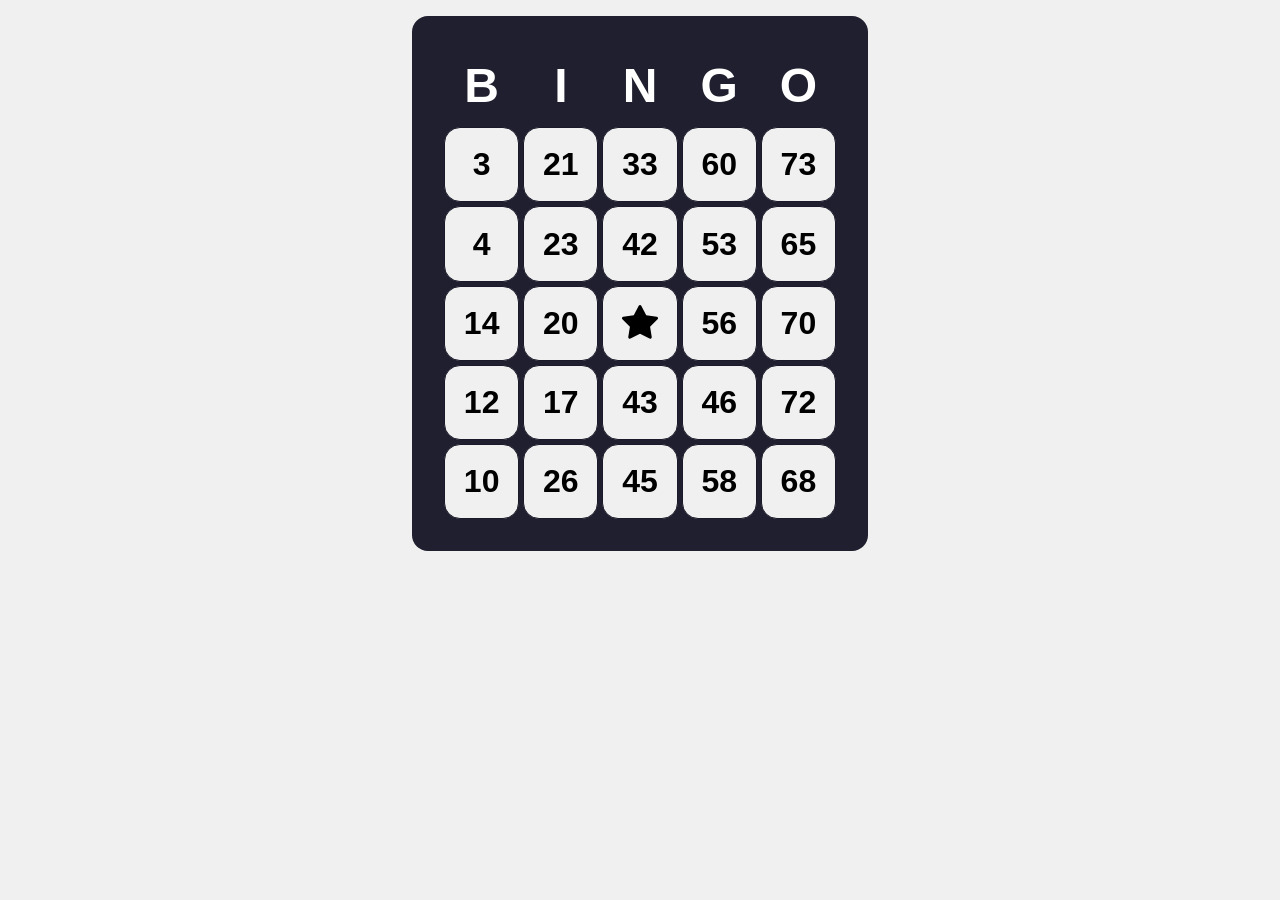
==== index.html @ 9dfc44ac "Add files via upload" ====
<!DOCTYPE html>
<html lang="en">
<head>
    <meta charset="UTF-8" />
    <meta name="viewport" content="width=device-width, initial-scale=1.0" />

    <title>Online Bingo Card Generator | Free Bingo Game by Zam Hendrick</title>

    <meta
        name="description"
        content="Generate and play free online Bingo cards instantly. Interactive Bingo board with randomized numbers and free center space."
    />

    <meta
        name="keywords"
        content="bingo, online bingo, bingo card generator, free bingo, bingo game"
    />

    <meta name="author" content="Zam Hendrick" />
    <meta property="og:title" content="Online Bingo Card Generator">
<meta property="og:description" content="Generate and play Bingo cards online for free.">
<meta property="og:type" content="website">
<meta property="og:image" content="/preview.jpg">

    <link rel="canonical" href="https://your-domain.com/" />

    <link rel="stylesheet" href="style.css" />
</head>
<body>
    <header>
        <h1>Online Bingo Card Generator</h1>
        <p>Play Bingo online with automatically generated cards.</p>
    </header>

    <main>
            <div
                class="grid"
                role="grid"
                aria-label="Bingo game board"
            >
                <div class="grid__cell grid__cell__header" role="columnheader">B</div>
                <div class="grid__cell grid__cell__header" role="columnheader">I</div>
                <div class="grid__cell grid__cell__header" role="columnheader">N</div>
                <div class="grid__cell grid__cell__header" role="columnheader">G</div>
                <div class="grid__cell grid__cell__header" role="columnheader">O</div>

                <!-- Cells -->

                <div class="grid__cell grid__cell--B" role="gridcell"></div>
                <div class="grid__cell grid__cell--I" role="gridcell"></div>
                <div class="grid__cell grid__cell--N" role="gridcell"></div>
                <div class="grid__cell grid__cell--G" role="gridcell"></div>
                <div class="grid__cell grid__cell--O" role="gridcell"></div>

                <div class="grid__cell grid__cell--B" role="gridcell"></div>
                <div class="grid__cell grid__cell--I" role="gridcell"></div>
                <div class="grid__cell grid__cell--N" role="gridcell"></div>
                <div class="grid__cell grid__cell--G" role="gridcell"></div>
                <div class="grid__cell grid__cell--O" role="gridcell"></div>

                <div class="grid__cell grid__cell--B" role="gridcell"></div>
                <div class="grid__cell grid__cell--I" role="gridcell"></div>

                <div
                    class="grid__cell"
                    role="gridcell"
                    aria-label="Free Space"
                >
                    <img
                        src="star.svg"
                        class="icon"
                        alt="Free space"
                    />
                </div>

                <div class="grid__cell grid__cell--G" role="gridcell"></div>
                <div class="grid__cell grid__cell--O" role="gridcell"></div>

                <div class="grid__cell grid__cell--B" role="gridcell"></div>
                <div class="grid__cell grid__cell--I" role="gridcell"></div>
                <div class="grid__cell grid__cell--N" role="gridcell"></div>
                <div class="grid__cell grid__cell--G" role="gridcell"></div>
                <div class="grid__cell grid__cell--O" role="gridcell"></div>

                <div class="grid__cell grid__cell--B" role="gridcell"></div>
                <div class="grid__cell grid__cell--I" role="gridcell"></div>
                <div class="grid__cell grid__cell--N" role="gridcell"></div>
                <div class="grid__cell grid__cell--G" role="gridcell"></div>
                <div class="grid__cell grid__cell--O" role="gridcell"></div>
            </div>
    </main>

    <script src="script.js" defer></script>
</body>
</html>
---- style.css ----
* {
    box-sizing: border-box;
}

html {
    font-family: 'Gill Sans', 'Gill Sans MT', Calibri, 'Trebuchet MS', sans-serif;
}

body {
    margin: 0;
    background-color: #f0f0f0;
}

main {
    display: flex;
    justify-content: center;
    /* align-items: center; */

    width: 100%;
    height: 100%;
    max-height: 100dvh;
    max-width: 100dvw;

    padding: 1rem;
}

header {
    display: none;
}

.grid {
    display: grid;
    grid-template-columns: repeat(5, 1fr);
    grid-template-rows: repeat(6, 1fr);
    gap: 0.25rem;

    width: fit-content;
    height: 100%;
    padding: 2rem;
    border-radius: 1rem;

    background-color: #1f1f2f;

    /* aspect-ratio: 5 / 6; */
}

.grid__cell {
    grid-column-end: span 1;

    display: flex;
    justify-content: center;
    align-items: center;

    border-radius: 1rem;
    border: 1px solid #191929;
    padding: 1rem;

    height: 100%;

    background-color: #f0f0f0;

    font-size: 2rem;
    font-weight: 700;
    line-height: 0.9;
    /* text-align: center; */
    /* vertical-align: middle; */
    aspect-ratio: 1 / 1;
    transition: background-color 0.2s ease;
}

.grid__cell__header {
    border: none;
    background-color: unset;
    font-size: 3rem;

    color: white;
}

.grid__cell--marked {
    background: #3f3f49;
    color: white;
}

.icon {
    display: block;
    height: 100%;
}
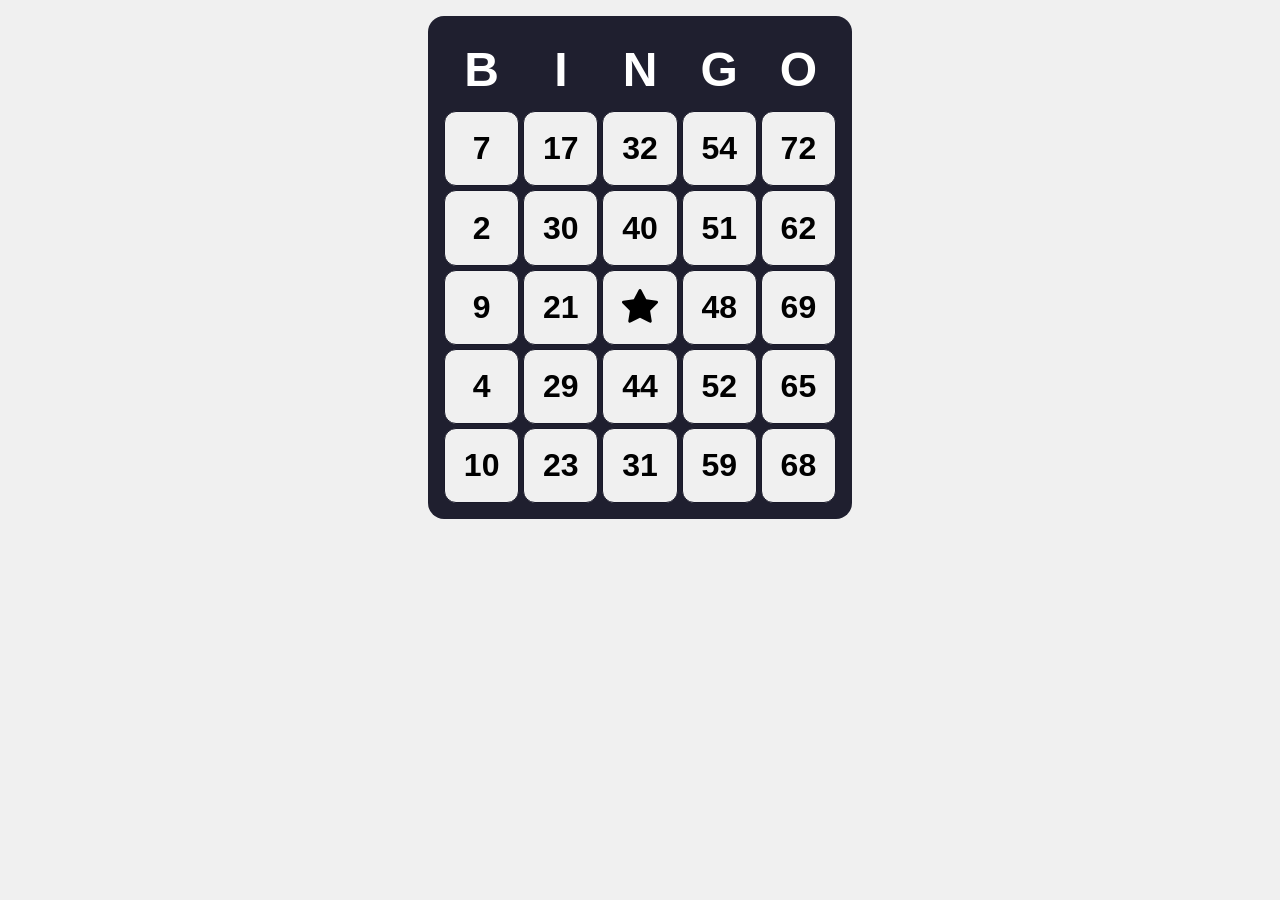
==== commit 5056123c: "Add files via upload" ====
--- a/index.html
+++ b/index.html
@@ -34,7 +34,7 @@
 
     <main>
             <div
-                class="grid"
+                class="grid bingo_card"
                 role="grid"
                 aria-label="Bingo game board"
             >
@@ -88,6 +88,10 @@
                 <div class="grid__cell grid__cell--G" role="gridcell"></div>
                 <div class="grid__cell grid__cell--O" role="gridcell"></div>
             </div>
+            <!-- <div class="flex flex_buttons">
+                <button name="button_new_card" class="button button_new_card">New Card</button>
+                <button name="button_clear_card" class="button">Clear Card</button>
+            </div> -->
     </main>
 
     <script src="script.js" defer></script>
--- a/style.css
+++ b/style.css
@@ -15,11 +15,11 @@
     display: flex;
     justify-content: center;
     /* align-items: center; */
+    /* flex-direction: column; */
 
     width: 100%;
     height: 100%;
-    max-height: 100dvh;
-    max-width: 100dvw;
+
 
     padding: 1rem;
 }
@@ -28,16 +28,16 @@
     display: none;
 }
 
-.grid {
+.grid.bingo_card {
     display: grid;
     grid-template-columns: repeat(5, 1fr);
     grid-template-rows: repeat(6, 1fr);
     gap: 0.25rem;
 
-    width: fit-content;
-    height: 100%;
-    padding: 2rem;
-    border-radius: 1rem;
+    /* width: fit-content;
+    height: 100%; */
+    padding: clamp(1rem, 1vh, 2rem);
+    border-radius: clamp(1rem, 1vh, 2rem);
 
     background-color: #1f1f2f;
 
@@ -51,15 +51,15 @@
     justify-content: center;
     align-items: center;
 
-    border-radius: 1rem;
+    border-radius: clamp(0.75rem, 1vh, 2rem);
     border: 1px solid #191929;
-    padding: 1rem;
+    padding: clamp(1rem, 1vh, 2rem);
 
     height: 100%;
 
     background-color: #f0f0f0;
 
-    font-size: 2rem;
+    font-size: clamp(2rem, 2.5vh, 3rem);
     font-weight: 700;
     line-height: 0.9;
     /* text-align: center; */
@@ -71,7 +71,7 @@
 .grid__cell__header {
     border: none;
     background-color: unset;
-    font-size: 3rem;
+    font-size: clamp(3rem, 3.5vh, 4rem);
 
     color: white;
 }
@@ -86,3 +86,15 @@
     height: 100%;
 }
 
+/* .flex.flex_buttons {
+    display: flex;
+    gap: 1rem;
+
+    padding: 1rem 0;
+} */
+
+/* .button {
+    padding: 1rem;
+    font-size: 2rem;
+    width: 100%;
+} */
